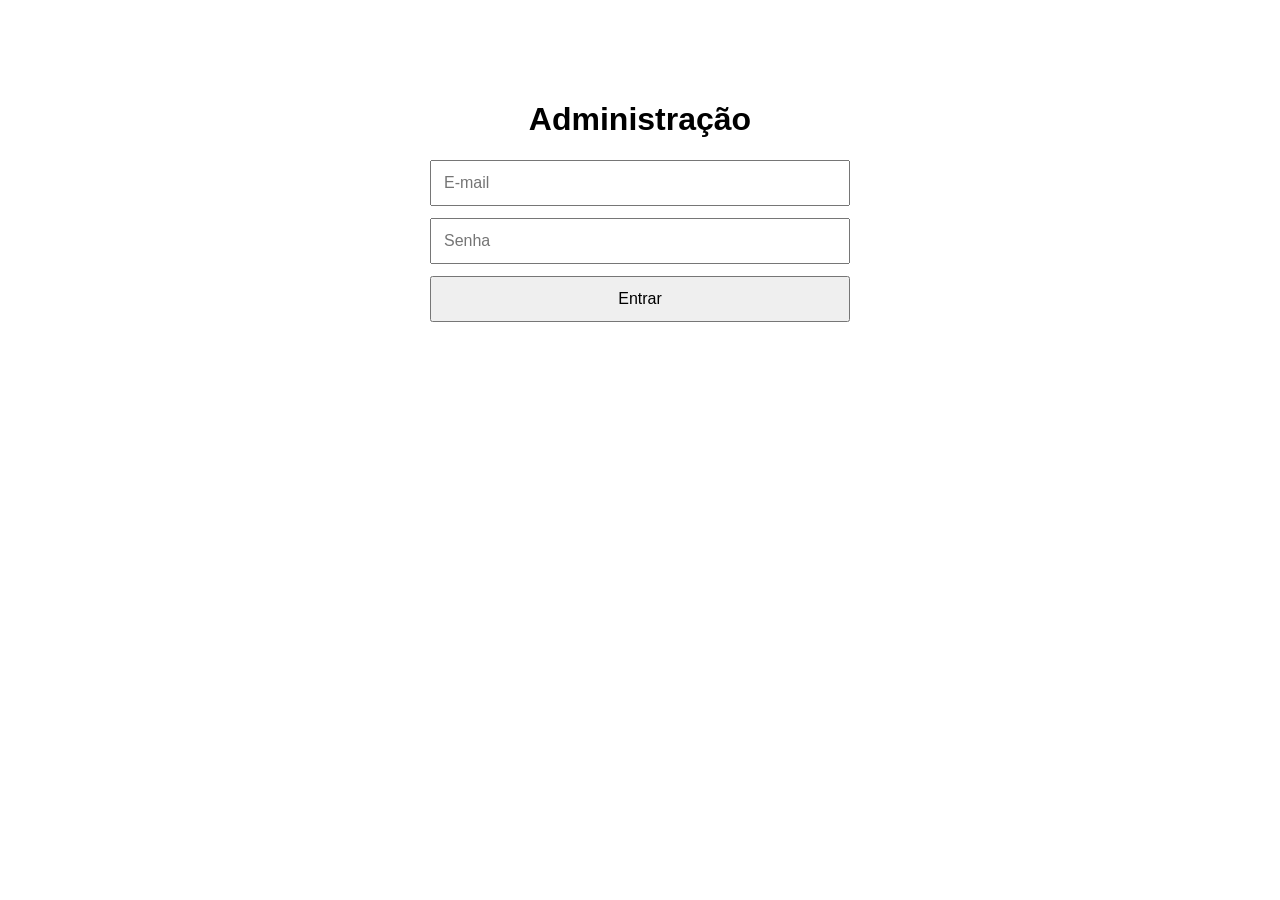
==== admin/index.html @ 2f39b162 "Create index.html" ====
<!DOCTYPE html>
<html lang="pt-BR">
<head>
  <meta charset="UTF-8">
  <meta name="viewport" content="width=device-width, initial-scale=1.0">

  <title>Administração - Catálogo</title>

  <style>
    body {
      font-family: Arial, sans-serif;
      max-width: 420px;
      margin: 60px auto;
      padding: 20px;
    }

    h1 {
      text-align: center;
    }

    form {
      display: flex;
      flex-direction: column;
      gap: 12px;
    }

    input {
      padding: 12px;
      font-size: 16px;
    }

    button {
      padding: 12px;
      font-size: 16px;
      cursor: pointer;
    }

    #mensagem {
      margin-top: 20px;
      text-align: center;
    }
  </style>
</head>

<body>

  <h1>Administração</h1>

  <form id="loginForm">

    <input
      type="email"
      id="email"
      placeholder="E-mail"
      required
    >

    <input
      type="password"
      id="password"
      placeholder="Senha"
      required
    >

    <button type="submit">
      Entrar
    </button>

  </form>

  <div id="mensagem"></div>

  <script type="module">

    import { createAuthClient } from "https://esm.sh/better-auth/client";

    const auth = createAuthClient({
      baseURL: "COLOQUE_AQUI_SEU_AUTH_URL"
    });

    const form = document.getElementById("loginForm");
    const mensagem = document.getElementById("mensagem");

    form.addEventListener("submit", async (event) => {

      event.preventDefault();

      mensagem.textContent = "Entrando...";

      const email =
        document.getElementById("email").value;

      const password =
        document.getElementById("password").value;

      try {

        const result =
          await auth.signIn.email({
            email,
            password
          });

        if (result.error) {
          throw new Error(
            result.error.message || "Erro ao entrar"
          );
        }

        mensagem.textContent =
          "Login realizado com sucesso!";

        console.log(result);

      } catch (error) {

        console.error(error);

        mensagem.textContent =
          "E-mail ou senha inválidos.";
      }

    });

  </script>

</body>
</html>
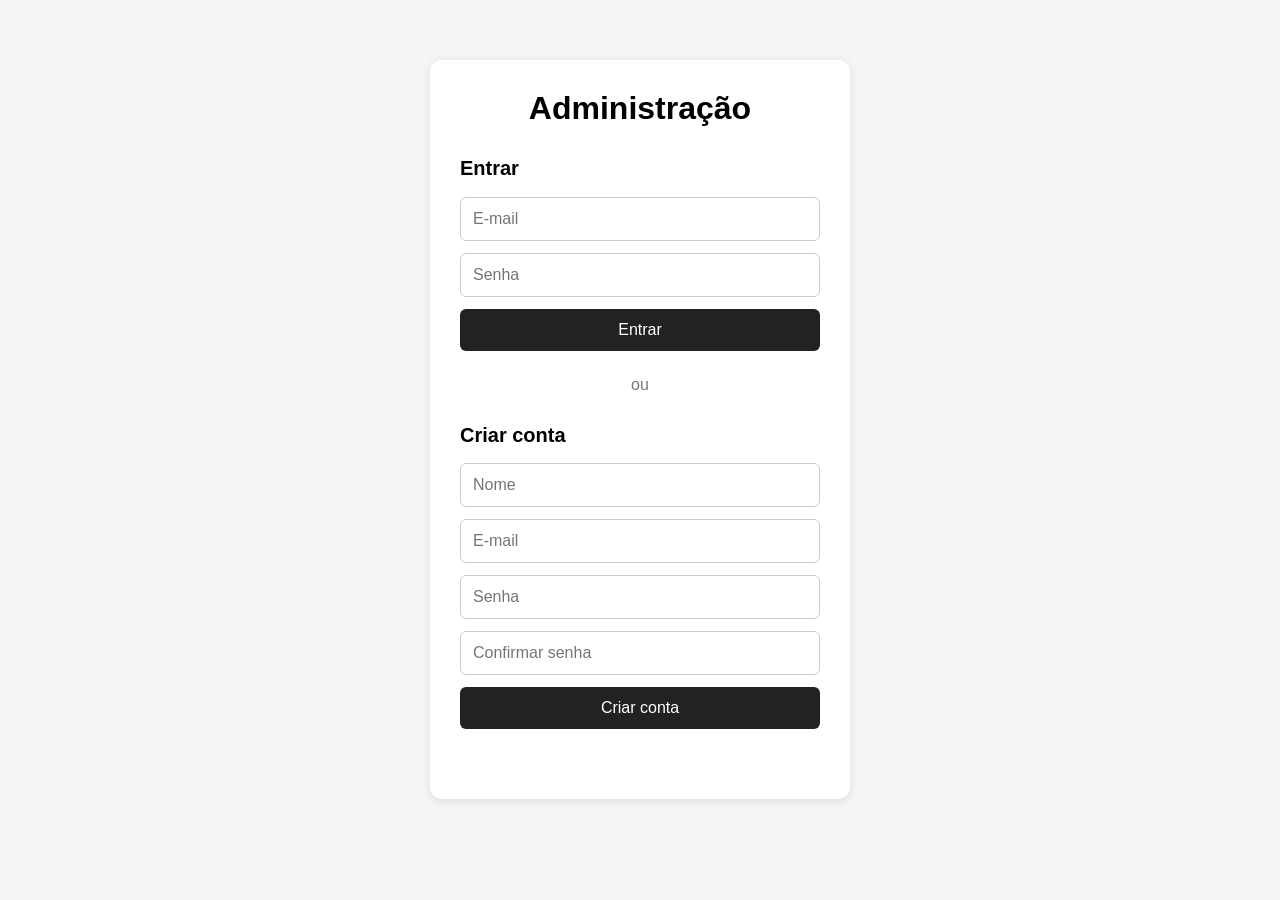
==== commit 308e7ef4: "Update index.html" ====
--- a/admin/index.html
+++ b/admin/index.html
@@ -7,15 +7,34 @@
   <title>Administração - Catálogo</title>
 
   <style>
+    * {
+      box-sizing: border-box;
+    }
+
     body {
       font-family: Arial, sans-serif;
+      background: #f5f5f5;
+      margin: 0;
+      padding: 20px;
+    }
+
+    .container {
       max-width: 420px;
-      margin: 60px auto;
-      padding: 20px;
+      margin: 40px auto;
+      background: white;
+      padding: 30px;
+      border-radius: 12px;
+      box-shadow: 0 2px 10px rgba(0,0,0,.1);
     }
 
     h1 {
       text-align: center;
+      margin-top: 0;
+    }
+
+    h2 {
+      margin-top: 30px;
+      font-size: 20px;
     }
 
     form {
@@ -25,104 +44,418 @@
     }
 
     input {
+      width: 100%;
       padding: 12px;
       font-size: 16px;
+      border: 1px solid #ccc;
+      border-radius: 6px;
     }
 
     button {
       padding: 12px;
       font-size: 16px;
+      border: 0;
+      border-radius: 6px;
       cursor: pointer;
+      background: #222;
+      color: white;
+    }
+
+    button:hover {
+      opacity: .9;
+    }
+
+    .secondary {
+      background: #777;
+    }
+
+    .hidden {
+      display: none;
     }
 
     #mensagem {
       margin-top: 20px;
       text-align: center;
+      min-height: 20px;
+    }
+
+    .erro {
+      color: #c00;
+    }
+
+    .sucesso {
+      color: #087f23;
+    }
+
+    .separador {
+      text-align: center;
+      margin: 25px 0;
+      color: #777;
     }
   </style>
 </head>
 
 <body>
 
+<div class="container">
+
   <h1>Administração</h1>
 
-  <form id="loginForm">
-
-    <input
-      type="email"
-      id="email"
-      placeholder="E-mail"
-      required
+  <!-- LOGIN -->
+
+  <div id="loginArea">
+
+    <h2>Entrar</h2>
+
+    <form id="loginForm">
+
+      <input
+        type="email"
+        id="loginEmail"
+        placeholder="E-mail"
+        required
+      >
+
+      <input
+        type="password"
+        id="loginPassword"
+        placeholder="Senha"
+        required
+      >
+
+      <button type="submit">
+        Entrar
+      </button>
+
+    </form>
+
+    <div class="separador">
+      ou
+    </div>
+
+    <!-- CADASTRO -->
+
+    <h2>Criar conta</h2>
+
+    <form id="signupForm">
+
+      <input
+        type="text"
+        id="signupName"
+        placeholder="Nome"
+        required
+      >
+
+      <input
+        type="email"
+        id="signupEmail"
+        placeholder="E-mail"
+        required
+      >
+
+      <input
+        type="password"
+        id="signupPassword"
+        placeholder="Senha"
+        minlength="8"
+        required
+      >
+
+      <input
+        type="password"
+        id="signupPassword2"
+        placeholder="Confirmar senha"
+        minlength="8"
+        required
+      >
+
+      <button type="submit">
+        Criar conta
+      </button>
+
+    </form>
+
+  </div>
+
+
+  <!-- ÁREA LOGADA -->
+
+  <div id="loggedArea" class="hidden">
+
+    <h2>Usuário autenticado</h2>
+
+    <p id="usuario"></p>
+
+    <button
+      id="logoutButton"
+      class="secondary"
     >
-
-    <input
-      type="password"
-      id="password"
-      placeholder="Senha"
-      required
-    >
-
-    <button type="submit">
-      Entrar
+      Sair
     </button>
 
-  </form>
+  </div>
+
 
   <div id="mensagem"></div>
 
-  <script type="module">
-
-    import { createAuthClient } from "https://esm.sh/better-auth/client";
-
-    const auth = createAuthClient({
-      baseURL: "COLOQUE_AQUI_SEU_AUTH_URL"
-    });
-
-    const form = document.getElementById("loginForm");
-    const mensagem = document.getElementById("mensagem");
-
-    form.addEventListener("submit", async (event) => {
+</div>
+
+
+<script type="module">
+
+  import {
+    createAuthClient
+  } from "https://esm.sh/@neondatabase/auth";
+
+
+  // =====================================================
+  // NEON AUTH
+  // =====================================================
+
+  const AUTH_URL =
+    "COLOQUE_AQUI_SEU_AUTH_URL";
+
+
+  const auth =
+    createAuthClient(AUTH_URL);
+
+
+  // =====================================================
+  // ELEMENTOS
+  // =====================================================
+
+  const loginArea =
+    document.getElementById("loginArea");
+
+  const loggedArea =
+    document.getElementById("loggedArea");
+
+  const usuario =
+    document.getElementById("usuario");
+
+  const mensagem =
+    document.getElementById("mensagem");
+
+
+  // =====================================================
+  // MENSAGEM
+  // =====================================================
+
+  function mostrarMensagem(texto, erro = false) {
+
+    mensagem.textContent = texto;
+
+    mensagem.className =
+      erro ? "erro" : "sucesso";
+  }
+
+
+  // =====================================================
+  // VERIFICAR SESSÃO
+  // =====================================================
+
+  async function verificarSessao() {
+
+    try {
+
+      const resultado =
+        await auth.getSession();
+
+      const session =
+        resultado?.data?.session;
+
+      const user =
+        resultado?.data?.user;
+
+
+      if (session && user) {
+
+        loginArea.classList.add("hidden");
+
+        loggedArea.classList.remove("hidden");
+
+        usuario.textContent =
+          "Olá, " +
+          (user.name || user.email);
+
+      }
+
+    } catch (erro) {
+
+      console.error(erro);
+
+    }
+
+  }
+
+
+  // =====================================================
+  // LOGIN
+  // =====================================================
+
+  document
+    .getElementById("loginForm")
+    .addEventListener("submit", async event => {
 
       event.preventDefault();
 
-      mensagem.textContent = "Entrando...";
+      mostrarMensagem("Entrando...");
 
       const email =
-        document.getElementById("email").value;
+        document.getElementById("loginEmail").value;
 
       const password =
-        document.getElementById("password").value;
+        document.getElementById("loginPassword").value;
+
 
       try {
 
-        const result =
+        const resultado =
           await auth.signIn.email({
             email,
             password
           });
 
-        if (result.error) {
+
+        if (resultado.error) {
+
           throw new Error(
-            result.error.message || "Erro ao entrar"
+            resultado.error.message ||
+            "Erro ao entrar"
           );
+
         }
 
-        mensagem.textContent =
-          "Login realizado com sucesso!";
-
-        console.log(result);
-
-      } catch (error) {
-
-        console.error(error);
-
-        mensagem.textContent =
-          "E-mail ou senha inválidos.";
+
+        mostrarMensagem(
+          "Login realizado com sucesso."
+        );
+
+        await verificarSessao();
+
+
+      } catch (erro) {
+
+        console.error(erro);
+
+        mostrarMensagem(
+          erro.message ||
+          "Não foi possível entrar.",
+          true
+        );
+
       }
 
     });
 
-  </script>
+
+  // =====================================================
+  // CADASTRO
+  // =====================================================
+
+  document
+    .getElementById("signupForm")
+    .addEventListener("submit", async event => {
+
+      event.preventDefault();
+
+      const name =
+        document.getElementById("signupName").value.trim();
+
+      const email =
+        document.getElementById("signupEmail").value.trim();
+
+      const password =
+        document.getElementById("signupPassword").value;
+
+      const password2 =
+        document.getElementById("signupPassword2").value;
+
+
+      if (password !== password2) {
+
+        mostrarMensagem(
+          "As senhas não são iguais.",
+          true
+        );
+
+        return;
+      }
+
+
+      mostrarMensagem("Criando conta...");
+
+
+      try {
+
+        const resultado =
+          await auth.signUp.email({
+            name,
+            email,
+            password
+          });
+
+
+        if (resultado.error) {
+
+          throw new Error(
+            resultado.error.message ||
+            "Erro ao criar conta"
+          );
+
+        }
+
+
+        mostrarMensagem(
+          "Conta criada com sucesso."
+        );
+
+        await verificarSessao();
+
+
+      } catch (erro) {
+
+        console.error(erro);
+
+        mostrarMensagem(
+          erro.message ||
+          "Não foi possível criar a conta.",
+          true
+        );
+
+      }
+
+    });
+
+
+  // =====================================================
+  // LOGOUT
+  // =====================================================
+
+  document
+    .getElementById("logoutButton")
+    .addEventListener("click", async () => {
+
+      await auth.signOut();
+
+      loggedArea.classList.add("hidden");
+
+      loginArea.classList.remove("hidden");
+
+      mostrarMensagem(
+        "Você saiu da conta."
+      );
+
+    });
+
+
+  // =====================================================
+  // INICIAR
+  // =====================================================
+
+  verificarSessao();
+
+</script>
 
 </body>
 </html>
